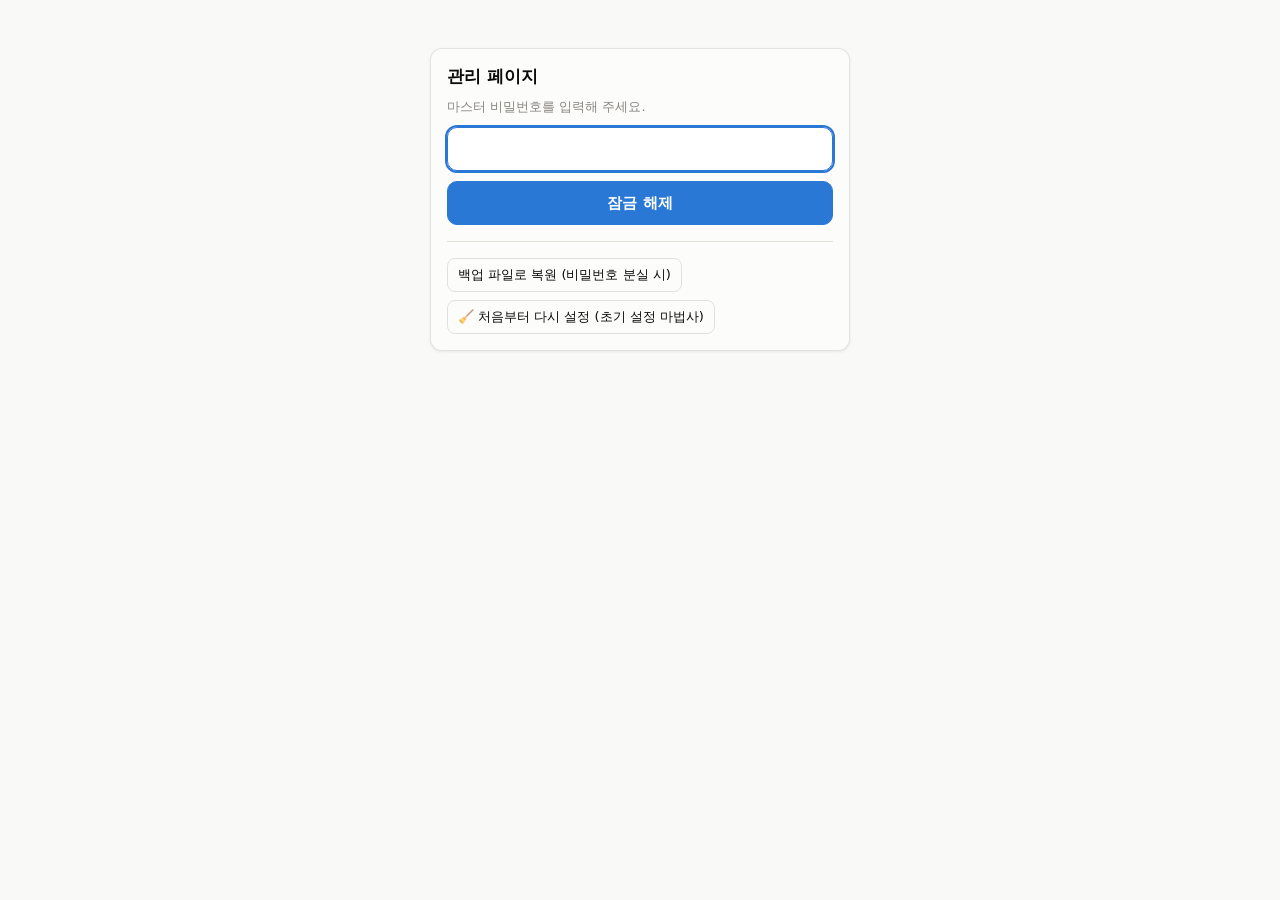
==== admin.html @ 6908cf40 "Initial commit" ====
<!DOCTYPE html>
<html lang="ko">
<head>
  <meta charset="utf-8" />
  <meta name="viewport" content="width=device-width, initial-scale=1" />
  <meta name="color-scheme" content="light" />
  <meta name="robots" content="noindex" />
  <title>관리 페이지 — 과학고 대비 학습 포털</title>
  <link rel="stylesheet" href="css/base.css" />
  <link rel="stylesheet" href="css/admin.css" />
  <link rel="stylesheet" href="css/print.css" />
  <link rel="icon" href="data:image/svg+xml,<svg xmlns='http://www.w3.org/2000/svg' viewBox='0 0 100 100'><text y='.9em' font-size='90'>🗝️</text></svg>" />
</head>
<body>
  <div id="admin">
    <div class="admin-container">
      <div class="card"><p class="empty">불러오는 중…</p></div>
    </div>
  </div>
  <div id="print-root" class="print-cards"></div>
  <noscript>
    <p style="text-align:center;padding:24px">이 페이지를 사용하려면 자바스크립트를 켜 주세요.</p>
  </noscript>
  <script type="module" src="js/admin.js"></script>
</body>
</html>
---- css/base.css ----
/* base.css — 토큰, 리셋, 공통 컴포넌트 (모바일 우선) */
:root {
  --page: #f9f9f7;
  --surface: #fcfcfb;
  --ink: #0b0b0b;
  --ink-2: #52514e;
  --muted: #898781;
  --hairline: #e1e0d9;
  --border: rgba(11, 11, 11, 0.1);
  --accent: #2a78d6;
  --accent-strong: #1c5cab;
  --accent-wash: #eaf2fc;
  --good: #0ca30c;
  --good-text: #006300;
  --bad: #d03b3b;
  --warn-wash: #fdf3dc;
  --radius: 12px;
  --shadow: 0 1px 3px rgba(11, 11, 11, 0.08);
}

* {
  box-sizing: border-box;
}
html {
  color-scheme: light;
}
body {
  margin: 0;
  background: var(--page);
  color: var(--ink);
  font-family: system-ui, -apple-system, "Segoe UI", "Apple SD Gothic Neo",
    "Malgun Gothic", sans-serif;
  font-size: 16px;
  line-height: 1.55;
  -webkit-text-size-adjust: 100%;
}
h1, h2, h3, h4 {
  line-height: 1.3;
  margin: 0 0 0.5em;
}
p {
  margin: 0 0 0.75em;
}
a {
  color: var(--accent);
}

.container {
  max-width: 720px;
  margin: 0 auto;
  padding: 0 16px 48px;
}

.card {
  background: var(--surface);
  border: 1px solid var(--border);
  border-radius: var(--radius);
  box-shadow: var(--shadow);
  padding: 16px;
  margin: 12px 0;
}
.card h2 {
  font-size: 17px;
  margin-bottom: 10px;
}

.empty {
  color: var(--muted);
  text-align: center;
  padding: 24px 8px;
}

/* ---------- 버튼/입력 ---------- */
.btn {
  display: inline-flex;
  align-items: center;
  justify-content: center;
  gap: 6px;
  min-height: 44px;
  padding: 8px 16px;
  text-decoration: none; /* 링크(a.btn)도 버튼처럼 보이게 */
  border: 1px solid var(--hairline);
  border-radius: 10px;
  background: var(--surface);
  color: var(--ink);
  font-size: 15px;
  font-family: inherit;
  cursor: pointer;
}
.btn:active {
  transform: translateY(1px);
}
.btn-primary {
  background: var(--accent);
  border-color: var(--accent);
  color: #fff;
  font-weight: 600;
}
.btn-primary:disabled {
  opacity: 0.5;
  cursor: default;
}
.btn-danger {
  background: var(--bad);
  border-color: var(--bad);
  color: #fff;
}
.btn-small {
  min-height: 34px;
  padding: 4px 10px;
  font-size: 13px;
  border-radius: 8px;
}
.btn-block {
  display: flex;
  width: 100%;
}

input[type="text"],
input[type="password"],
input[type="email"],
input[type="url"],
input[type="number"],
input[type="date"],
select,
textarea {
  width: 100%;
  min-height: 44px;
  padding: 8px 12px;
  border: 1px solid var(--hairline);
  border-radius: 10px;
  background: #fff;
  color: var(--ink);
  font-size: 16px;
  font-family: inherit;
}
textarea {
  line-height: 1.5;
  resize: vertical;
}
input:focus,
select:focus,
textarea:focus {
  outline: 2px solid var(--accent);
  outline-offset: 0;
  border-color: var(--accent);
}
label.field {
  display: block;
  margin: 10px 0;
}
label.field > span {
  display: block;
  font-size: 13px;
  color: var(--ink-2);
  margin-bottom: 4px;
}
.check {
  display: flex;
  align-items: center;
  gap: 8px;
  font-size: 14px;
  color: var(--ink-2);
  margin: 10px 0;
}
.check input {
  width: 20px;
  height: 20px;
  accent-color: var(--accent);
}
.hint {
  font-size: 13px;
  color: var(--muted);
  margin: 6px 0;
}
.error-text {
  color: var(--bad);
  font-size: 14px;
  margin: 8px 0;
}

/* ---------- 탭 ---------- */
.tabbar {
  display: flex;
  gap: 4px;
  overflow-x: auto;
  -webkit-overflow-scrolling: touch;
  scrollbar-width: none;
  position: sticky;
  top: 0;
  z-index: 20;
  background: var(--page);
  padding: 8px 0;
  border-bottom: 1px solid var(--hairline);
}
/* 포털용 래퍼: 탭이 잘려 있음을 좌우 페이드+화살표로 표시 (관리 페이지의 단독 .tabbar는 그대로) */
.tabbar-wrap {
  position: sticky;
  top: 0;
  z-index: 20;
}
.tabbar-wrap .tabbar {
  position: static;
}
.tab-fade {
  position: absolute;
  top: 1px;
  bottom: 1px;
  width: 34px;
  display: flex;
  align-items: center;
  pointer-events: none;
  opacity: 0;
  transition: opacity 0.15s;
  color: var(--muted);
  font-size: 20px;
  line-height: 1;
}
.tab-fade.right {
  right: 0;
  justify-content: flex-end;
  padding-right: 2px;
  background: linear-gradient(to left, var(--page) 35%, rgba(255, 255, 255, 0));
}
.tab-fade.left {
  left: 0;
  justify-content: flex-start;
  padding-left: 2px;
  background: linear-gradient(to right, var(--page) 35%, rgba(255, 255, 255, 0));
}
.tabbar-wrap.more-right .tab-fade.right,
.tabbar-wrap.more-left .tab-fade.left {
  opacity: 1;
}
.tabbar::-webkit-scrollbar {
  display: none;
}
.tab {
  flex: 0 0 auto;
  min-height: 44px;
  padding: 8px 14px;
  border: none;
  border-radius: 999px;
  background: transparent;
  color: var(--ink-2);
  font-size: 15px;
  font-family: inherit;
  cursor: pointer;
  white-space: nowrap;
}
.tab.active {
  background: var(--accent);
  color: #fff;
  font-weight: 600;
}
/* 새 소식 배지 — 새 공지/퀴즈/리포트가 있는 탭에 표시 */
.tab .tab-dot {
  display: inline-block;
  width: 7px;
  height: 7px;
  border-radius: 999px;
  background: var(--bad);
  margin-left: 5px;
  vertical-align: 8px;
}
.tab.active .tab-dot {
  background: #fff;
}

/* ---------- 토스트 ---------- */
#toast {
  position: fixed;
  left: 50%;
  bottom: 24px;
  transform: translateX(-50%) translateY(20px);
  max-width: min(92vw, 480px);
  background: var(--ink);
  color: #fff;
  padding: 10px 18px;
  border-radius: 999px;
  font-size: 14px;
  opacity: 0;
  pointer-events: none;
  transition: opacity 0.2s, transform 0.2s;
  z-index: 100;
}
#toast.show {
  opacity: 1;
  transform: translateX(-50%) translateY(0);
}
#toast.show.ok {
  background: var(--good-text);
}
#toast.show.error {
  background: var(--bad);
}

/* ---------- 모달 ---------- */
.modal-overlay {
  position: fixed;
  inset: 0;
  background: rgba(11, 11, 11, 0.45);
  display: flex;
  align-items: center;
  justify-content: center;
  padding: 16px;
  z-index: 90;
}
.modal {
  background: var(--surface);
  border-radius: var(--radius);
  padding: 20px;
  width: 100%;
  max-width: 420px;
  box-shadow: 0 8px 30px rgba(11, 11, 11, 0.25);
}
.modal h3 {
  font-size: 16px;
}
.modal-body {
  color: var(--ink-2);
  font-size: 14px;
  white-space: pre-wrap;
}
.modal-actions {
  display: flex;
  gap: 8px;
  justify-content: flex-end;
  margin-top: 16px;
}
.copy-fallback {
  width: 100%;
  min-height: 120px;
  font-size: 14px;
}

/* ---------- 스피너 ---------- */
.spinner-wrap {
  display: flex;
  flex-direction: column;
  align-items: center;
  gap: 10px;
  padding: 32px 8px;
}
.spinner {
  width: 28px;
  height: 28px;
  border: 3px solid var(--hairline);
  border-top-color: var(--accent);
  border-radius: 50%;
  animation: spin 0.8s linear infinite;
}
.spinner-text {
  color: var(--muted);
  font-size: 14px;
}
@keyframes spin {
  to {
    transform: rotate(360deg);
  }
}

/* ---------- 테이블 ---------- */
.table-wrap {
  overflow-x: auto;
  -webkit-overflow-scrolling: touch;
}
table.grid {
  border-collapse: collapse;
  width: 100%;
  font-size: 14px;
}
table.grid th,
table.grid td {
  border: 1px solid var(--hairline);
  padding: 6px 8px;
  text-align: center;
  white-space: nowrap;
}
table.grid th {
  background: var(--page);
  color: var(--ink-2);
  font-weight: 600;
}
table.grid td.name-cell,
table.grid th.name-cell {
  text-align: left;
  position: sticky;
  left: 0;
  background: var(--surface);
  z-index: 1;
}
table.grid tr.row-bad td {
  background: #fdecec;
}
table.grid tr.row-ok td {
  background: #effaef;
}
td.num {
  font-variant-numeric: tabular-nums;
}
---- css/admin.css ----
/* admin.css — 선생님 관리 페이지 */
.admin-container {
  max-width: 900px;
  margin: 0 auto;
  padding: 0 16px 64px;
}

.admin-header {
  display: flex;
  align-items: center;
  justify-content: space-between;
  gap: 8px;
  padding: 14px 0 6px;
  flex-wrap: wrap;
}
.admin-header h1 {
  font-size: 19px;
  margin: 0;
}
.dirty-badge {
  background: var(--warn-wash);
  border: 1px solid #ecd9a6;
  color: #7a5b00;
  border-radius: 999px;
  font-size: 13px;
  padding: 4px 12px;
}
.dirty-badge.clean {
  background: #effaef;
  border-color: #bfe6bf;
  color: var(--good-text);
}

.toolbar {
  display: flex;
  flex-wrap: wrap;
  gap: 8px;
  align-items: center;
  margin: 10px 0;
}
.toolbar select {
  width: auto;
  min-width: 130px;
  flex: 1 1 auto;
  max-width: 240px;
}
.toolbar .grow {
  flex: 1;
}

/* 셀 편집 */
td .cell-input {
  min-height: 34px;
  width: 72px;
  padding: 4px 6px;
  text-align: center;
  font-size: 14px;
  border-radius: 6px;
}
button.cell-toggle {
  min-width: 40px;
  min-height: 34px;
  border: 1px solid var(--hairline);
  border-radius: 8px;
  background: var(--surface);
  font-size: 14px;
  cursor: pointer;
  font-family: inherit;
}
button.cell-toggle.on {
  background: #effaef;
  border-color: #bfe6bf;
  color: var(--good-text);
  font-weight: 700;
}
button.cell-toggle.hold {
  background: var(--warn-wash);
  border-color: #ecd9a6;
  color: #7a5b00;
  font-weight: 700;
}
button.noshow-toggle.on {
  background: #efeeea;
  border-color: #b7b5ac;
  color: #52514e;
  font-weight: 700;
}
.visit-stats {
  white-space: pre-line;
  font-size: 14px;
  margin: 8px 0 10px;
}
button.att-cell.att-p {
  background: #effaef;
  color: var(--good-text);
}
button.att-cell.att-l {
  background: var(--warn-wash);
  color: #7a5b00;
}
button.att-cell.att-a {
  background: #fdecec;
  color: var(--bad);
}
button.att-cell.att-m {
  background: var(--accent-wash);
  color: var(--accent-strong);
}
button.att-cell.att-e {
  background: #e0f4f4;
  color: #0b6e6e;
}
button.att-cell.att-x {
  background: #efeeea;
  color: #52514e;
}

/* 출석 상태 선택기: 셀 안 인라인 3×2 그리드 */
.att-chooser {
  display: grid;
  grid-template-columns: repeat(3, minmax(54px, 1fr));
  gap: 4px;
  min-width: 174px;
}
.att-chooser .att-opt {
  min-height: 36px;
  padding: 2px 4px;
  border: 1px solid var(--hairline);
  border-radius: 8px;
  background: var(--page);
  font-size: 13px;
  font-family: inherit;
  cursor: pointer;
}
.att-chooser .att-opt:active {
  transform: translateY(1px);
}

.tsv-area {
  font-family: ui-monospace, SFMono-Regular, Menlo, monospace;
  font-size: 13px;
  min-height: 140px;
}

.item-row {
  display: flex;
  gap: 6px;
  align-items: center;
  margin: 6px 0;
}
.item-row input {
  flex: 1;
}

.code-pill {
  font-family: ui-monospace, SFMono-Regular, Menlo, monospace;
  background: var(--page);
  border: 1px solid var(--hairline);
  border-radius: 6px;
  padding: 2px 8px;
  font-size: 13px;
  white-space: nowrap;
}

.student-row {
  display: flex;
  align-items: center;
  gap: 8px;
  padding: 10px 0;
  border-bottom: 1px solid var(--hairline);
  flex-wrap: wrap;
}
.student-row:last-child {
  border-bottom: none;
}
.student-row .s-name {
  font-weight: 600;
  min-width: 72px;
}
.student-row .s-academy {
  font-size: 13px;
  color: var(--muted);
}
.student-row .s-actions {
  margin-left: auto;
  display: flex;
  gap: 6px;
  flex-wrap: wrap;
}
.student-row.inactive .s-name {
  color: var(--muted);
  text-decoration: line-through;
}

.wizard-step {
  margin: 16px 0;
}
.wizard-nav {
  display: flex;
  justify-content: space-between;
  gap: 8px;
  margin-top: 16px;
}
.step-indicator {
  font-size: 13px;
  color: var(--muted);
  margin-bottom: 4px;
}

.publish-log {
  font-size: 13px;
  color: var(--ink-2);
  background: var(--page);
  border: 1px solid var(--hairline);
  border-radius: 8px;
  padding: 10px;
  margin-top: 10px;
  white-space: pre-wrap;
  max-height: 200px;
  overflow-y: auto;
}

/* ---------- 원장님 보고서: 검사 패널 + 미리보기 ---------- */
.check-panel {
  display: flex;
  flex-direction: column;
  gap: 6px;
  margin: 10px 0;
}
.check-item {
  font-size: 14px;
  padding: 8px 12px;
  border-radius: 8px;
  border: 1px solid var(--hairline);
  background: var(--page);
}
.check-item.ok {
  background: #effaef;
  border-color: #bfe6bf;
}
.check-item.warn {
  background: var(--warn-wash);
  border-color: #ecd9a6;
}

.report-preview {
  background: #fff;
  border: 1px solid var(--hairline);
  border-radius: 12px;
  padding: 26px 24px;
  margin-top: 12px;
}

/* 헤더 밴드 */
.rd-header {
  display: flex;
  justify-content: space-between;
  align-items: stretch;
  gap: 12px;
  flex-wrap: wrap;
  background: var(--accent-wash);
  border: 1px solid #c8ddf5;
  border-radius: 12px;
  padding: 16px 18px;
  margin-bottom: 18px;
}
.rd-academy-chip {
  display: inline-block;
  background: var(--accent);
  color: #fff;
  font-size: 12px;
  font-weight: 700;
  border-radius: 999px;
  padding: 3px 12px;
  margin-bottom: 6px;
  letter-spacing: 0.5px;
}
.rd-header h1 {
  font-size: 22px;
  margin: 0 0 4px;
  letter-spacing: -0.3px;
}
.rd-meta {
  color: var(--ink-2);
  font-size: 12.5px;
}
.rd-week-box {
  display: flex;
  flex-direction: column;
  justify-content: center;
  text-align: right;
}
.rd-week-label {
  font-size: 11px;
  color: var(--accent-strong);
  font-weight: 700;
  letter-spacing: 1px;
}
.rd-week {
  font-size: 16px;
  font-weight: 700;
  color: var(--accent-strong);
}

/* 섹션: 번호 배지 + 제목 */
.rd-section {
  margin: 22px 0;
}
.rd-sec-head {
  display: flex;
  align-items: center;
  gap: 8px;
  border-bottom: 1px solid var(--hairline);
  padding-bottom: 6px;
  margin-bottom: 10px;
}
.rd-num {
  width: 22px;
  height: 22px;
  border-radius: 50%;
  background: var(--accent);
  color: #fff;
  font-size: 12.5px;
  font-weight: 700;
  display: inline-flex;
  align-items: center;
  justify-content: center;
  flex: 0 0 auto;
}
.rd-sec-head h2 {
  font-size: 15.5px;
  margin: 0;
}

/* 표: 가로 괘선 + 지브라 */
.rd-table-wrap {
  overflow-x: auto;
}
.rd-table {
  border-collapse: collapse;
  width: 100%;
  font-size: 13.5px;
}
.rd-table th,
.rd-table td {
  padding: 6px 10px;
  text-align: center;
  white-space: nowrap;
  border-bottom: 1px solid var(--hairline);
}
.rd-table th {
  background: var(--page);
  color: var(--ink-2);
  font-weight: 600;
  font-size: 12.5px;
  border-bottom: 2px solid #d4d3cc;
}
.rd-table tr:nth-child(even) td {
  background: #fafaf7;
}
.rd-table .rd-name {
  text-align: left;
  font-weight: 500;
}
.rd-quiz-table .rd-score {
  font-variant-numeric: tabular-nums;
  font-weight: 600;
}
.rd-table tr.rd-top td {
  background: #eef7ee;
}
.rd-top .rd-score {
  color: var(--good-text);
}

/* 출석 칩 / 숙제 체크 */
.rd-chip {
  display: inline-block;
  min-width: 44px;
  padding: 2px 8px;
  border-radius: 999px;
  font-size: 12px;
  font-weight: 600;
  border: 1px solid transparent;
}
.rd-chip.att-p { background: #effaef; color: var(--good-text); border-color: #cde9cd; }
.rd-chip.att-l { background: var(--warn-wash); color: #7a5b00; border-color: #ecd9a6; }
.rd-chip.att-a { background: #fdecec; color: var(--bad); border-color: #f3c9c9; }
.rd-chip.att-m { background: var(--accent-wash); color: var(--accent-strong); border-color: #c8ddf5; }
.rd-chip.att-e { background: #e0f4f4; color: #0b6e6e; border-color: #bde3e3; }
.rd-chip.att-x { background: #efeeea; color: #52514e; border-color: #d8d6cf; }
.rd-dash {
  color: var(--muted);
}
.rd-check {
  color: var(--good-text);
  font-weight: 700;
}
.rd-hold {
  color: #a36b00;
  font-weight: 700;
}
.rd-noshow {
  color: var(--muted);
  font-size: 12px;
}
.rd-rate {
  min-width: 104px;
}
.rd-bar {
  display: inline-block;
  width: 52px;
  height: 6px;
  background: #e9e8e2;
  border-radius: 999px;
  margin-right: 6px;
  vertical-align: 2px;
  overflow: hidden;
}
.rd-bar-fill {
  display: block;
  height: 100%;
  background: var(--accent);
  border-radius: 999px;
}

/* 퀴즈 통계 타일 + 분석 콜아웃 + 추이 차트 */
.rd-stats {
  display: grid;
  grid-template-columns: repeat(4, 1fr);
  gap: 8px;
  margin-bottom: 12px;
}
.rd-stat {
  background: var(--page);
  border: 1px solid var(--hairline);
  border-radius: 10px;
  padding: 10px 6px;
  text-align: center;
}
.rd-stat-label {
  font-size: 11.5px;
  color: var(--muted);
}
.rd-stat-value {
  font-size: 20px;
  font-weight: 700;
  white-space: nowrap;
}
.rd-stat-sub {
  font-size: 11px;
  color: var(--muted);
}
.rd-h3 {
  font-size: 13px;
  color: var(--ink-2);
  margin: 14px 0 4px;
}
.rd-chart {
  border: 1px solid var(--hairline);
  border-radius: 10px;
  padding: 8px 6px 2px;
  background: #fff;
}
.rd-callout {
  border-left: 3px solid var(--accent);
  background: var(--accent-wash);
  border-radius: 0 8px 8px 0;
  padding: 10px 14px;
  font-size: 13.5px;
  line-height: 1.6;
  margin-top: 12px;
}
.rd-callout strong {
  color: var(--accent-strong);
}

/* 진도 / 공지 / 기타 */
.rd-progress {
  background: var(--page);
  border: 1px solid var(--hairline);
  border-radius: 10px;
  padding: 10px 14px;
}
.rd-text {
  white-space: pre-wrap;
  font-size: 14px;
  margin: 4px 0;
}
.rd-empty {
  color: var(--muted);
  font-size: 14px;
}
.rd-note {
  color: var(--ink-2);
  font-size: 13px;
  margin: 6px 0 0;
}
.rd-list {
  font-size: 14px;
  margin: 4px 0 8px;
  padding-left: 20px;
}
.rd-notice {
  border: 1px solid var(--hairline);
  border-radius: 10px;
  padding: 10px 14px;
  margin: 8px 0;
}
.rd-notice-title {
  display: flex;
  align-items: baseline;
  gap: 8px;
  font-weight: 600;
  font-size: 14px;
}
.rd-pin {
  background: var(--accent);
  color: #fff;
  font-size: 10.5px;
  border-radius: 999px;
  padding: 1px 8px;
  flex: 0 0 auto;
}
.rd-notice-date {
  margin-left: auto;
  color: var(--muted);
  font-size: 12px;
  font-weight: 400;
  flex: 0 0 auto;
}
.rd-footer {
  border-top: 1px solid var(--hairline);
  margin-top: 22px;
  padding-top: 10px;
  color: var(--muted);
  font-size: 11.5px;
  text-align: center;
}

.report-nav {
  display: flex;
  align-items: center;
  gap: 8px;
  margin-bottom: 8px;
}
.report-nav .who {
  flex: 1;
  text-align: center;
  font-weight: 600;
}
.char-count {
  text-align: right;
  font-size: 12px;
  color: var(--muted);
}

/* ---------- 공지 목록 / 자료(첨부) 행 ----------
   portal.css와 같은 규칙 — admin.html은 portal.css를 로드하지 않으므로 여기에도 필요 */
.notice {
  border-bottom: 1px solid var(--hairline);
  padding: 12px 0;
}
.notice:last-child {
  border-bottom: none;
}
.notice-head {
  display: flex;
  align-items: baseline;
  gap: 8px;
}
.notice-title {
  font-weight: 600;
  font-size: 15px;
}
.notice-date {
  font-size: 12px;
  color: var(--muted);
  flex: 0 0 auto;
  margin-left: auto;
}
.pin {
  color: var(--accent);
  font-size: 12px;
  font-weight: 700;
  flex: 0 0 auto;
}
.notice-body {
  white-space: pre-wrap;
  font-size: 14px;
  color: var(--ink-2);
  margin-top: 6px;
}
.material {
  display: flex;
  align-items: center;
  gap: 10px;
  padding: 10px 0;
  border-bottom: 1px solid var(--hairline);
}
.material:last-child {
  border-bottom: none;
}
.material .m-info {
  min-width: 0;
  flex: 1;
}
.material .m-title {
  font-size: 15px;
  overflow: hidden;
  text-overflow: ellipsis;
  white-space: nowrap;
}
.material .m-meta {
  font-size: 12px;
  color: var(--muted);
}
.material .m-actions {
  display: flex;
  gap: 6px;
  flex: 0 0 auto;
}
---- css/print.css ----
/* print.css — A4 인쇄: 학생 코드 카드(2×4) + 원장님 보고서 */
.print-cards,
.print-report {
  display: none;
}

@media print {
  body * {
    visibility: hidden;
  }
  .print-cards,
  .print-cards *,
  .print-report,
  .print-report * {
    visibility: visible;
  }
  .print-cards {
    display: grid !important;
    position: absolute;
    inset: 0;
    grid-template-columns: 1fr 1fr;
    gap: 0;
    background: #fff;
  }
  .code-card {
    border: 1px dashed #999;
    padding: 8mm 6mm;
    min-height: 62mm;
    display: flex;
    flex-direction: column;
    justify-content: center;
    gap: 2.5mm;
    page-break-inside: avoid;
    break-inside: avoid;
    text-align: center;
  }
  .code-card .cc-title {
    font-size: 11pt;
    font-weight: 700;
  }
  .code-card .cc-name {
    font-size: 13pt;
    font-weight: 700;
  }
  .code-card .cc-code {
    font-family: ui-monospace, Menlo, monospace;
    font-size: 18pt;
    font-weight: 700;
    letter-spacing: 1px;
  }
  .code-card .cc-url {
    font-size: 9pt;
    word-break: break-all;
  }
  .code-card .cc-help {
    font-size: 8pt;
    color: #444;
    line-height: 1.5;
  }

  /* ---------- 원장님 보고서 ---------- */
  .print-report,
  .print-report * {
    -webkit-print-color-adjust: exact;
    print-color-adjust: exact;
  }
  .print-report {
    display: block !important;
    position: absolute;
    inset: 0;
    background: #fff;
    padding: 12mm 14mm;
  }
  .print-report .report-doc {
    color: #0b0b0b;
    font-size: 10.5pt;
    line-height: 1.55;
  }

  .print-report .rd-header {
    display: flex;
    justify-content: space-between;
    gap: 10pt;
    background: #eaf2fc;
    border: 0.75pt solid #c8ddf5;
    border-radius: 8pt;
    padding: 10pt 12pt;
    margin-bottom: 12pt;
  }
  .print-report .rd-academy-chip {
    display: inline-block;
    background: #2a78d6;
    color: #fff;
    font-size: 8.5pt;
    font-weight: 700;
    border-radius: 999pt;
    padding: 1.5pt 8pt;
    margin-bottom: 4pt;
    letter-spacing: 0.5pt;
  }
  .print-report h1 {
    font-size: 16pt;
    margin: 2pt 0;
  }
  .print-report .rd-meta {
    font-size: 8.5pt;
    color: #52514e;
  }
  .print-report .rd-week-box {
    display: flex;
    flex-direction: column;
    justify-content: center;
    text-align: right;
  }
  .print-report .rd-week-label {
    font-size: 7.5pt;
    color: #1c5cab;
    font-weight: 700;
    letter-spacing: 1pt;
  }
  .print-report .rd-week {
    font-size: 12pt;
    font-weight: 700;
    color: #1c5cab;
  }

  .print-report .rd-section {
    margin: 12pt 0;
    page-break-inside: avoid;
    break-inside: avoid;
  }
  .print-report .rd-sec-head {
    display: flex;
    align-items: center;
    gap: 6pt;
    border-bottom: 0.75pt solid #d4d3cc;
    padding-bottom: 4pt;
    margin-bottom: 7pt;
  }
  .print-report .rd-num {
    width: 14pt;
    height: 14pt;
    border-radius: 50%;
    background: #2a78d6;
    color: #fff;
    font-size: 9pt;
    font-weight: 700;
    display: inline-flex;
    align-items: center;
    justify-content: center;
  }
  .print-report h2 {
    font-size: 12pt;
    margin: 0;
  }

  .print-report .rd-table-wrap {
    overflow: visible;
  }
  .print-report .rd-table {
    width: 100%;
    border-collapse: collapse;
    font-size: 9.5pt;
  }
  .print-report .rd-table th,
  .print-report .rd-table td {
    padding: 3.5pt 7pt;
    text-align: center;
    border-bottom: 0.5pt solid #d4d3cc;
  }
  .print-report .rd-table th {
    background: #f4f4f0;
    color: #52514e;
    font-size: 9pt;
    border-bottom: 1pt solid #b9b8b0;
  }
  .print-report .rd-table tr:nth-child(even) td {
    background: #fafaf7;
  }
  .print-report .rd-table tr.rd-top td {
    background: #eef7ee;
  }
  .print-report .rd-table .rd-name {
    text-align: left;
  }
  .print-report .rd-score {
    font-weight: 600;
  }
  .print-report .rd-top .rd-score {
    color: #006300;
  }

  .print-report .rd-chip {
    display: inline-block;
    min-width: 30pt;
    padding: 1pt 6pt;
    border-radius: 999pt;
    font-size: 8.5pt;
    font-weight: 600;
    border: 0.5pt solid transparent;
  }
  .print-report .rd-chip.att-p { background: #effaef; color: #006300; border-color: #cde9cd; }
  .print-report .rd-chip.att-l { background: #fdf3dc; color: #7a5b00; border-color: #ecd9a6; }
  .print-report .rd-chip.att-a { background: #fdecec; color: #d03b3b; border-color: #f3c9c9; }
  .print-report .rd-chip.att-m { background: #eaf2fc; color: #1c5cab; border-color: #c8ddf5; }
  .print-report .rd-chip.att-e { background: #e0f4f4; color: #0b6e6e; border-color: #bde3e3; }
  .print-report .rd-chip.att-x { background: #efeeea; color: #52514e; border-color: #d8d6cf; }
  .print-report .rd-dash { color: #898781; }
  .print-report .rd-check { color: #006300; font-weight: 700; }
  .print-report .rd-hold { color: #a36b00; font-weight: 700; }
  .print-report .rd-noshow { color: #898781; font-size: 9pt; }
  .print-report .rd-bar {
    display: inline-block;
    width: 40pt;
    height: 4pt;
    background: #e9e8e2;
    border-radius: 999pt;
    margin-right: 4pt;
    vertical-align: 1.5pt;
    overflow: hidden;
  }
  .print-report .rd-bar-fill {
    display: block;
    height: 100%;
    background: #2a78d6;
    border-radius: 999pt;
  }

  .print-report .rd-stats {
    display: grid;
    grid-template-columns: repeat(4, 1fr);
    gap: 6pt;
    margin-bottom: 8pt;
  }
  .print-report .rd-stat {
    background: #f9f9f7;
    border: 0.75pt solid #d4d3cc;
    border-radius: 6pt;
    padding: 6pt 4pt;
    text-align: center;
  }
  .print-report .rd-stat-label { font-size: 8pt; color: #898781; }
  .print-report .rd-stat-value { font-size: 14pt; font-weight: 700; }
  .print-report .rd-stat-sub { font-size: 7.5pt; color: #898781; }

  .print-report .rd-h3 {
    font-size: 9.5pt;
    color: #52514e;
    margin: 10pt 0 3pt;
  }
  .print-report .rd-chart {
    border: 0.75pt solid #d4d3cc;
    border-radius: 6pt;
    padding: 5pt 4pt 1pt;
  }
  .print-report .rd-callout {
    border-left: 2.5pt solid #2a78d6;
    background: #eaf2fc;
    padding: 7pt 10pt;
    font-size: 9.5pt;
    line-height: 1.6;
    margin-top: 8pt;
  }
  .print-report .rd-callout strong { color: #1c5cab; }

  .print-report .rd-progress {
    background: #f9f9f7;
    border: 0.75pt solid #d4d3cc;
    border-radius: 6pt;
    padding: 6pt 9pt;
  }
  .print-report .rd-text { white-space: pre-wrap; }
  .print-report .rd-empty { color: #777; }
  .print-report .rd-note { font-size: 9pt; color: #52514e; margin: 4pt 0 0; }
  .print-report .rd-list { margin: 2pt 0 6pt; padding-left: 14pt; }
  .print-report .rd-notice {
    border: 0.75pt solid #d4d3cc;
    border-radius: 6pt;
    padding: 6pt 9pt;
    margin: 5pt 0;
  }
  .print-report .rd-notice-title {
    display: flex;
    align-items: baseline;
    gap: 6pt;
    font-weight: 700;
    font-size: 10pt;
  }
  .print-report .rd-pin {
    background: #2a78d6;
    color: #fff;
    font-size: 7pt;
    border-radius: 999pt;
    padding: 0.5pt 6pt;
  }
  .print-report .rd-notice-date {
    margin-left: auto;
    color: #898781;
    font-size: 8.5pt;
    font-weight: 400;
  }
  .print-report .rd-footer {
    border-top: 0.75pt solid #d4d3cc;
    margin-top: 14pt;
    padding-top: 6pt;
    text-align: center;
    font-size: 8pt;
    color: #898781;
  }
}
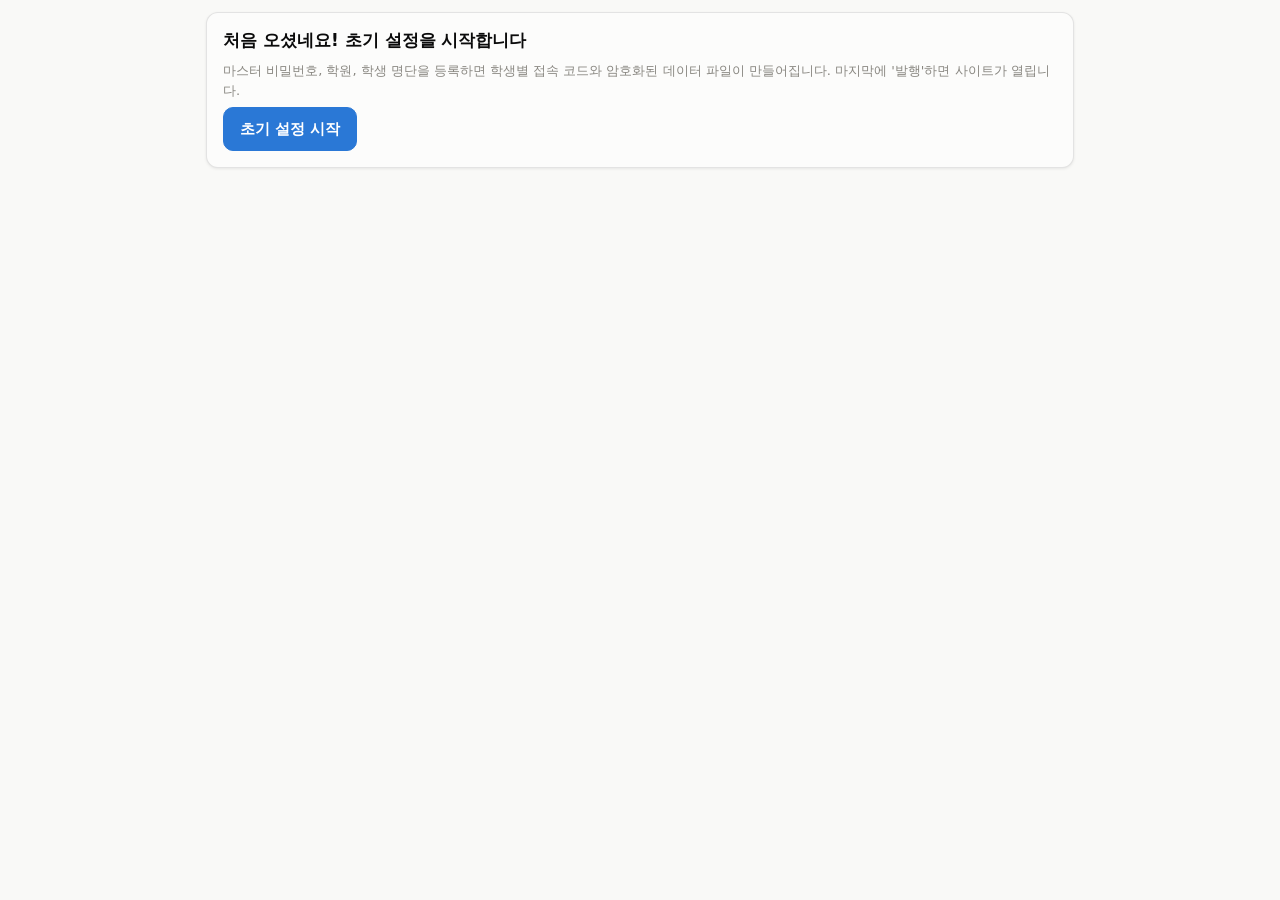
==== commit e356b1d4: "포털 이름을 수업 전반용 "수업 포털"로 변경 특정 과목/학원명 없이 학원 수업 전반에 두루 쓰도록 브랜딩을 일반화. "천체 수업 학습 포털" → "수업 포털".  - index." ====
--- a/admin.html
+++ b/admin.html
@@ -5,7 +5,7 @@
   <meta name="viewport" content="width=device-width, initial-scale=1" />
   <meta name="color-scheme" content="light" />
   <meta name="robots" content="noindex" />
-  <title>관리 페이지 — 과학고 대비 학습 포털</title>
+  <title>관리 페이지 — 수업 포털</title>
   <link rel="stylesheet" href="css/base.css" />
   <link rel="stylesheet" href="css/admin.css" />
   <link rel="stylesheet" href="css/print.css" />
